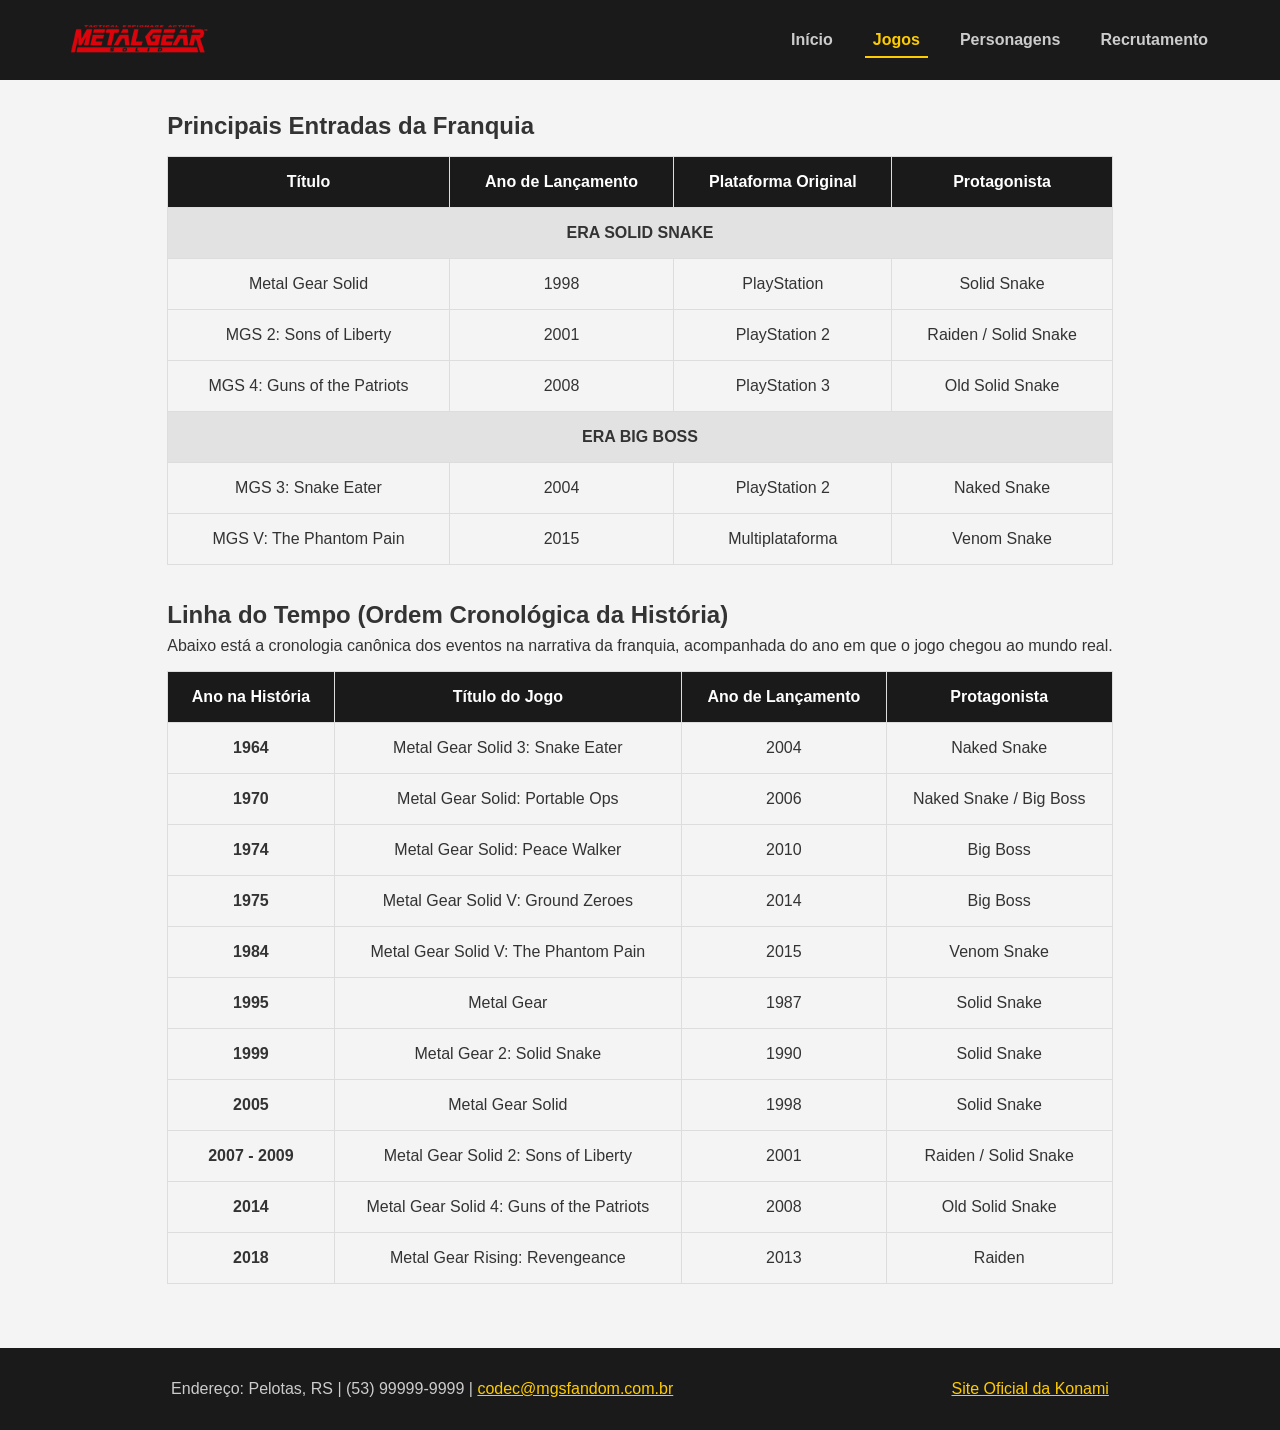
==== pag2.html @ 6c0ecba3 "project redone" ====
<!DOCTYPE html>
<html lang="pt-BR">
<head>
    <meta charset="utf-8">
    <meta name="description" content="Lista dos principais jogos da franquia Metal Gear Solid.">
    <meta name="author" content="Seu Nome Aqui">
    <meta name="keywords" content="Metal Gear Solid, Jogos, Lançamentos, Timeline, MGS1, MGS2">
    <title>Metal Gear Solid | Jogos</title>
    <link rel="icon" href="imagens/favicon.ico" type="image/x-icon">
    <link rel="stylesheet" href="CSS/estilo.css">
</head>
<body>
    <header class="header-fixo">
        <img src="imagens/logo.png" alt="Metal Gear Solid Logo" class="logo">
        <nav>
            <ul>
                <li><a href="index.html">Início</a></li>
                <li><a href="pag2.html" class="ativo">Jogos</a></li>
                <li><a href="pag3.html">Personagens</a></li>
                <li><a href="pag4.html">Recrutamento</a></li>
            </ul>
        </nav>
    </header>

    <main class="container">
        <section class="largura-total">
            <h1>Principais Entradas da Franquia</h1>
            
            <table class="tabela-jogos">
                <thead>
                    <tr>
                        <th>Título</th>
                        <th>Ano de Lançamento</th>
                        <th>Plataforma Original</th>
                        <th>Protagonista</th>
                    </tr>
                </thead>
                <tbody>
                    <tr>
                        <td colspan="4" class="linha-mesclada"><strong>Era Solid Snake</strong></td>
                    </tr>
                    <tr>
                        <td>Metal Gear Solid</td>
                        <td>1998</td>
                        <td>PlayStation</td>
                        <td>Solid Snake</td>
                    </tr>
                    <tr>
                        <td>MGS 2: Sons of Liberty</td>
                        <td>2001</td>
                        <td>PlayStation 2</td>
                        <td>Raiden / Solid Snake</td>
                    </tr>
                    <tr>
                        <td>MGS 4: Guns of the Patriots</td>
                        <td>2008</td>
                        <td>PlayStation 3</td>
                        <td>Old Solid Snake</td>
                    </tr>
                    <tr>
                        <td colspan="4" class="linha-mesclada"><strong>Era Big Boss</strong></td>
                    </tr>
                    <tr>
                        <td>MGS 3: Snake Eater</td>
                        <td>2004</td>
                        <td>PlayStation 2</td>
                        <td>Naked Snake</td>
                    </tr>
                    <tr>
                        <td>MGS V: The Phantom Pain</td>
                        <td>2015</td>
                        <td>Multiplataforma</td>
                        <td>Venom Snake</td>
                    </tr>
                </tbody>
            </table>

            <br><br>

            <h2>Linha do Tempo (Ordem Cronológica da História)</h2>
            <p style="margin-top: 0.5em; margin-bottom: 1em;">Abaixo está a cronologia canônica dos eventos na narrativa da franquia, acompanhada do ano em que o jogo chegou ao mundo real.</p>
            
            <table class="tabela-jogos">
                <thead>
                    <tr>
                        <th>Ano na História</th>
                        <th>Título do Jogo</th>
                        <th>Ano de Lançamento</th>
                        <th>Protagonista</th>
                    </tr>
                </thead>
                <tbody>
                    <tr>
                        <td><strong>1964</strong></td>
                        <td>Metal Gear Solid 3: Snake Eater</td>
                        <td>2004</td>
                        <td>Naked Snake</td>
                    </tr>
                    <tr>
                        <td><strong>1970</strong></td>
                        <td>Metal Gear Solid: Portable Ops</td>
                        <td>2006</td>
                        <td>Naked Snake / Big Boss</td>
                    </tr>
                    <tr>
                        <td><strong>1974</strong></td>
                        <td>Metal Gear Solid: Peace Walker</td>
                        <td>2010</td>
                        <td>Big Boss</td>
                    </tr>
                    <tr>
                        <td><strong>1975</strong></td>
                        <td>Metal Gear Solid V: Ground Zeroes</td>
                        <td>2014</td>
                        <td>Big Boss</td>
                    </tr>
                    <tr>
                        <td><strong>1984</strong></td>
                        <td>Metal Gear Solid V: The Phantom Pain</td>
                        <td>2015</td>
                        <td>Venom Snake</td>
                    </tr>
                    <tr>
                        <td><strong>1995</strong></td>
                        <td>Metal Gear</td>
                        <td>1987</td>
                        <td>Solid Snake</td>
                    </tr>
                    <tr>
                        <td><strong>1999</strong></td>
                        <td>Metal Gear 2: Solid Snake</td>
                        <td>1990</td>
                        <td>Solid Snake</td>
                    </tr>
                    <tr>
                        <td><strong>2005</strong></td>
                        <td>Metal Gear Solid</td>
                        <td>1998</td>
                        <td>Solid Snake</td>
                    </tr>
                    <tr>
                        <td><strong>2007 - 2009</strong></td>
                        <td>Metal Gear Solid 2: Sons of Liberty</td>
                        <td>2001</td>
                        <td>Raiden / Solid Snake</td>
                    </tr>
                    <tr>
                        <td><strong>2014</strong></td>
                        <td>Metal Gear Solid 4: Guns of the Patriots</td>
                        <td>2008</td>
                        <td>Old Solid Snake</td>
                    </tr>
                    <tr>
                        <td><strong>2018</strong></td>
                        <td>Metal Gear Rising: Revengeance</td>
                        <td>2013</td>
                        <td>Raiden</td>
                    </tr>
                </tbody>
            </table>
        </section>
    </main>

    <footer>
        <p>Endereço: Pelotas, RS | (53) 99999-9999 | <a href="mailto:codec@mgsfandom.com.br">codec@mgsfandom.com.br</a></p>
        <a href="https://www.konami.com/mg/" target="_blank">Site Oficial da Konami</a>
    </footer>
</body>
</html>
---- CSS/estilo.css ----
/* =========================================================
   RESET BÁSICO E SETUP DO STICKY FOOTER
========================================================= */
* {
    margin: 0;
    padding: 0;
    box-sizing: border-box;
    font-family: Arial, sans-serif;
}

body {
    background-color: #f4f4f4;
    color: #333;
    /* Exigência 7: Uso de min-width  */
    min-width: 320px; 

    /* Configuração do Sticky Footer com Flexbox */
    display: flex;
    flex-direction: column;
    min-height: 100vh;
}

/* =========================================================
   ELEMENTO QUE ACOMPANHA O SCROLL (Exigências 9) [cite: 31, 32, 33]
   Este header usa a propriedade "position: sticky" junto com
   "top: 0" para ficar fixo no topo da página ao rolar o scroll.
   Também utiliza outras propriedades de layout como z-index,
   display (flex), align-items e justify-content.
========================================================= */
.header-fixo {
    position: sticky;
    top: 0;
    z-index: 1000;
    background-color: #1a1a1a;
    color: white;
    display: flex;
    justify-content: space-between;
    align-items: center;
    /* Exigência 7: Trabalhar com unidades relativas (em/%)  */
    padding: 1em 5%;
}

.header-fixo .logo {
    max-width: 150px;
}

nav ul {
    list-style: none;
    display: flex;
    gap: 1.5em;
}

nav ul li a {
    color: #ccc;
    text-decoration: none;
    font-weight: bold;
    padding: 0.5em;
    /* Exigência 3: Utilizar a propriedade cursor no menu [cite: 12] */
    cursor: pointer; 
}

nav ul li a:hover,
nav ul li a.ativo {
    color: #ffcc00;
    border-bottom: 2px solid #ffcc00; /* Exigência 3: Menu indica página ativa [cite: 12] */
}

/* =========================================================
   CONTAINER PRINCIPAL (Expande para empurrar o Footer)
========================================================= */
.container {
    /* Exigência 7: Uso de max-width  */
    max-width: 1200px;
    margin: 2em auto;
    padding: 0 5%;
    display: flex;
    flex-wrap: wrap;
    gap: 2em;
    /* Faz o conteúdo principal preencher o espaço restante, empurrando o footer para baixo */
    flex: 1; 
}

.conteudo-principal {
    flex: 3;
    background: white;
    padding: 2em;
    border-radius: 8px;
    box-shadow: 0 2px 5px rgba(0,0,0,0.1);
}

.conteudo-secundario {
    flex: 1;
    background: #e9ecef;
    padding: 2em;
    border-radius: 8px;
    overflow: hidden; 
}

/* =========================================================
   PÁGINA 2 - TABELA DOS JOGOS [cite: 14, 15, 16]
========================================================= */
.tabela-jogos {
    width: 100%;
    border-collapse: collapse;
    margin-top: 1em;
}

.tabela-jogos th,
.tabela-jogos td {
    border: 1px solid #ddd;
    padding: 1em;
    text-align: center;
}

/* Exigência 4: Cabeçalho estilizado diferente das demais linhas [cite: 15] */
.tabela-jogos th {
    background-color: #1a1a1a;
    color: white;
}

.linha-mesclada {
    background-color: #e2e2e2;
    text-transform: uppercase;
}

/* Exigência 4: Ao passar o cursor, a formatação da tabela muda [cite: 16] */
.tabela-jogos tbody tr:hover {
    background-color: #fff3cd;
    cursor: crosshair;
}

/* =========================================================
   PÁGINA 3 - LISTA DE PERSONAGENS (CARDS) [cite: 18, 19, 20]
========================================================= */
.largura-total {
    width: 100%;
}

.lista-personagens {
    list-style: none;
    display: flex;
    flex-wrap: wrap;
    gap: 1.5em;
    justify-content: center;
    margin-top: 1.5em;
    width: 100%;
}

.lista-personagens li {
    background-color: #ffffff;
    border: 1px solid #ccc;
    border-radius: 8px;
    overflow: hidden; 
    width: calc(25% - 1.5em); 
    min-width: 250px; 
    display: flex;
    flex-direction: column;
    box-shadow: 0 4px 6px rgba(0,0,0,0.1);
    
    /* Exigência 5: Propriedade transition ao passar pelos itens [cite: 20] */
    transition: transform 0.3s ease, box-shadow 0.3s ease, background-color 0.3s ease;
}

.lista-personagens li img {
    width: 100%;
    height: 220px;
    object-fit: cover;
    object-position: top; /* <-- Esta é a propriedade mágica que foca no rosto */
    background-color: #222; 
}

.card-info {
    padding: 1.2em;
    flex: 1;
    display: flex;
    flex-direction: column;
    gap: 0.5em;
}

.card-info h3 a {
    color: #1a1a1a;
    text-decoration: none;
    font-weight: bold;
}

/* Exigência 5: Elementos pares devem ser estilizados de forma diferente [cite: 19] */
.lista-personagens li:nth-child(even) {
    background-color: #e9ecef;
    border: 1px solid #1a1a1a;
}

/* Efeito Hover do card utilizando a transição da Exigência 5 */
.lista-personagens li:hover {
    transform: translateY(-8px);
    box-shadow: 0 12px 20px rgba(0,0,0,0.25);
}

/* =========================================================
   SELETOR COM 4 NÍVEIS (Exigência 8) [cite: 28, 29, 30]
   
   COMENTÁRIO OBRIGATÓRIO:
   Este seletor de 4 níveis seleciona as tags de link (a) 
   que estão dentro de itens de lista (li), contidos na 
   lista ordenada (ol) dentro da section de ID 
   #conteudo-personagens.
   Ação: Altera a cor do texto e adiciona um sublinhado 
   quando o usuário passa o mouse especificamente sobre 
   o link do nome do personagem.
========================================================= */
section#conteudo-personagens ol li a:hover {
    color: #cc0000;
    text-decoration: underline;
}

/* =========================================================
   PÁGINA 4 - FORMULÁRIO [cite: 22, 23, 24]
========================================================= */
.form-section {
    width: 100%;
    background: white;
    padding: 2em;
    border-radius: 8px;
}

.formulario {
    display: flex;
    flex-direction: column;
    gap: 1em;
    margin-top: 1em;
}

.formulario label {
    font-weight: bold;
}

/* Exigência 6: Estilizar todos os campos [cite: 24] */
.formulario input[type="text"],
.formulario input[type="email"],
.formulario select,
.formulario textarea {
    width: 100%;
    padding: 0.8em;
    border: 1px solid #ccc;
    border-radius: 4px;
}

.formulario fieldset {
    padding: 1em;
    border: 1px solid #ccc;
    border-radius: 4px;
}

.checkbox-label {
    font-weight: normal;
    display: flex;
    align-items: center;
    gap: 0.5em;
}

.botoes {
    display: flex;
    gap: 1em;
}

.botoes input {
    padding: 1em 2em;
    border: none;
    border-radius: 4px;
    cursor: pointer;
    background-color: #1a1a1a;
    color: white;
    font-weight: bold;
}

.botoes input[type="reset"] {
    background-color: #cc0000;
}

/* =========================================================
   FOOTER
========================================================= */
footer {
    background-color: #1a1a1a;
    color: #ccc;
    text-align: center;
    padding: 2em;
    margin-top: 2em;
    display: flex;
    justify-content: space-around;
    flex-wrap: wrap;
    clear: both; /* Mais uma propriedade de layout [cite: 31] */
}

footer a {
    color: #ffcc00;
}
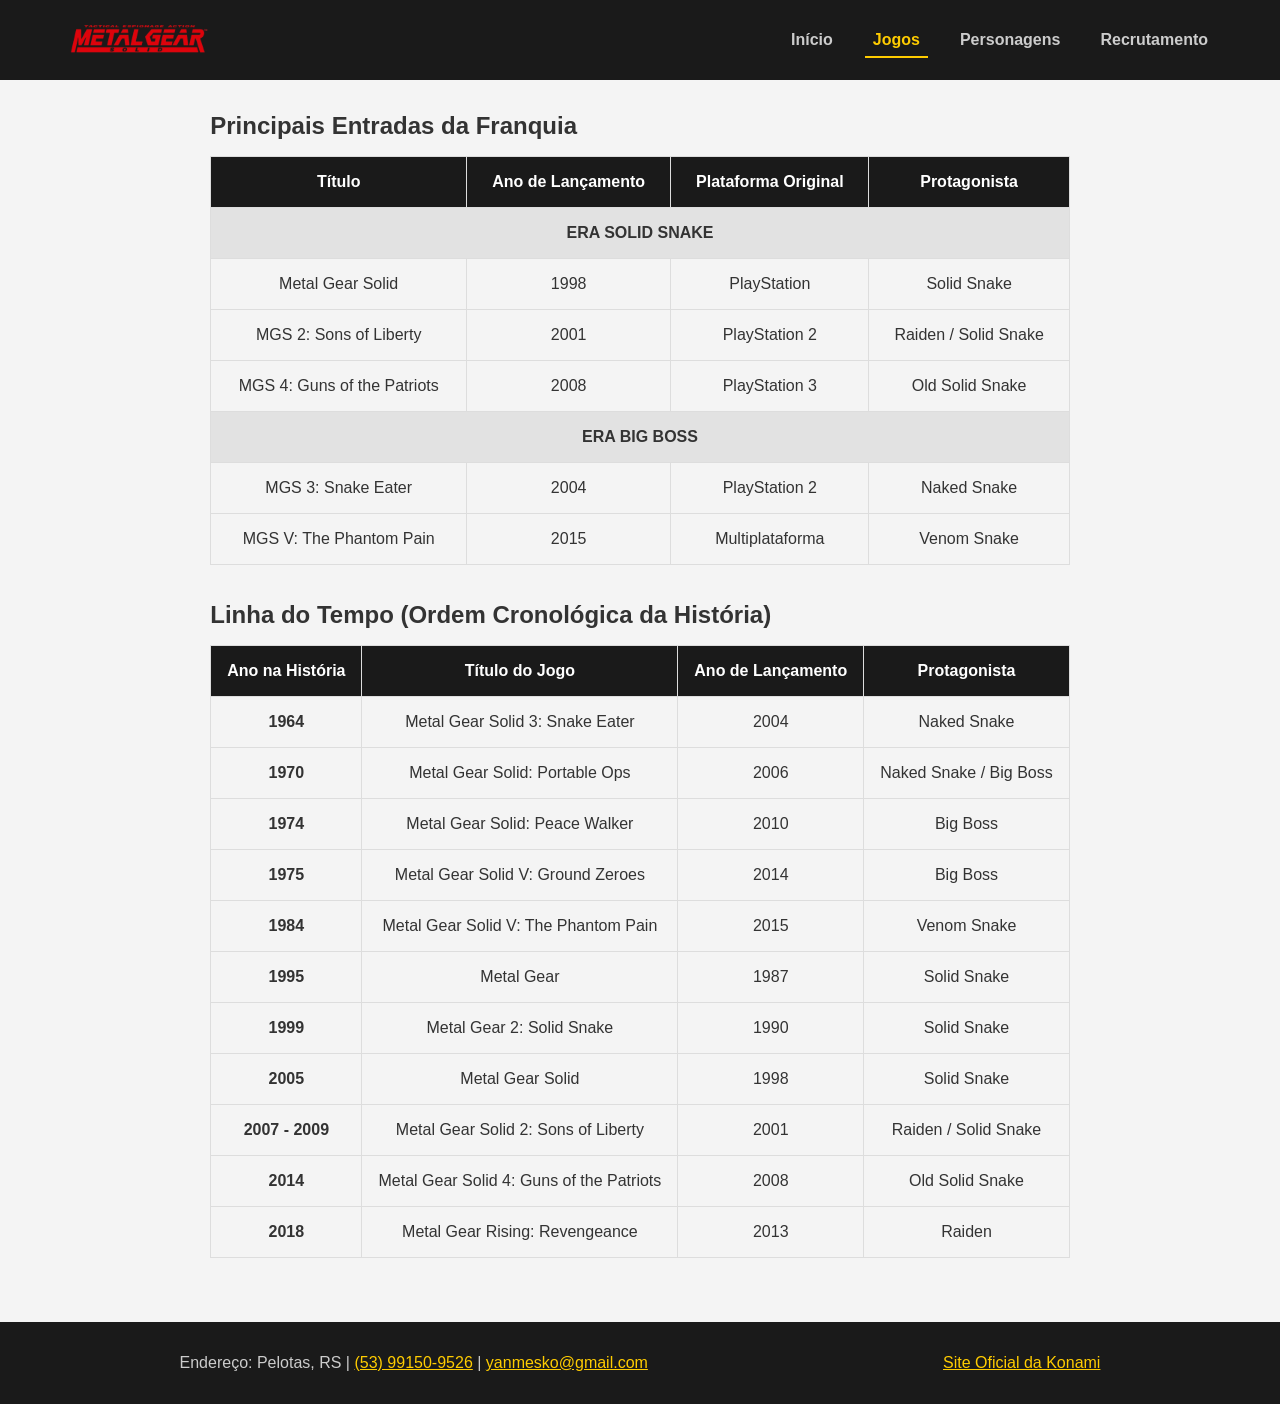
==== commit df69a23e: "adjusted footer infos" ====
--- a/pag2.html
+++ b/pag2.html
@@ -3,11 +3,11 @@
 <head>
     <meta charset="utf-8">
     <meta name="description" content="Lista dos principais jogos da franquia Metal Gear Solid.">
-    <meta name="author" content="Seu Nome Aqui">
+    <meta name="author" content="Yan">
     <meta name="keywords" content="Metal Gear Solid, Jogos, Lançamentos, Timeline, MGS1, MGS2">
     <title>Metal Gear Solid | Jogos</title>
-    <link rel="icon" href="imagens/favicon.ico" type="image/x-icon">
-    <link rel="stylesheet" href="CSS/estilo.css">
+    <link rel="icon" href="./imagens/favicon.ico" type="image/x-icon">
+    <link rel="stylesheet" href="./CSS/estilo.css">
 </head>
 <body>
     <header class="header-fixo">
@@ -78,7 +78,6 @@
             <br><br>
 
             <h2>Linha do Tempo (Ordem Cronológica da História)</h2>
-            <p style="margin-top: 0.5em; margin-bottom: 1em;">Abaixo está a cronologia canônica dos eventos na narrativa da franquia, acompanhada do ano em que o jogo chegou ao mundo real.</p>
             
             <table class="tabela-jogos">
                 <thead>
@@ -162,7 +161,7 @@
     </main>
 
     <footer>
-        <p>Endereço: Pelotas, RS | (53) 99999-9999 | <a href="mailto:codec@mgsfandom.com.br">codec@mgsfandom.com.br</a></p>
+        <p>Endereço: Pelotas, RS | <a href="tel:+5553991509526">(53) 99150-9526</a> | <a href="mailto:yanmesko@gmail.com">yanmesko@gmail.com</a></p>
         <a href="https://www.konami.com/mg/" target="_blank">Site Oficial da Konami</a>
     </footer>
 </body>
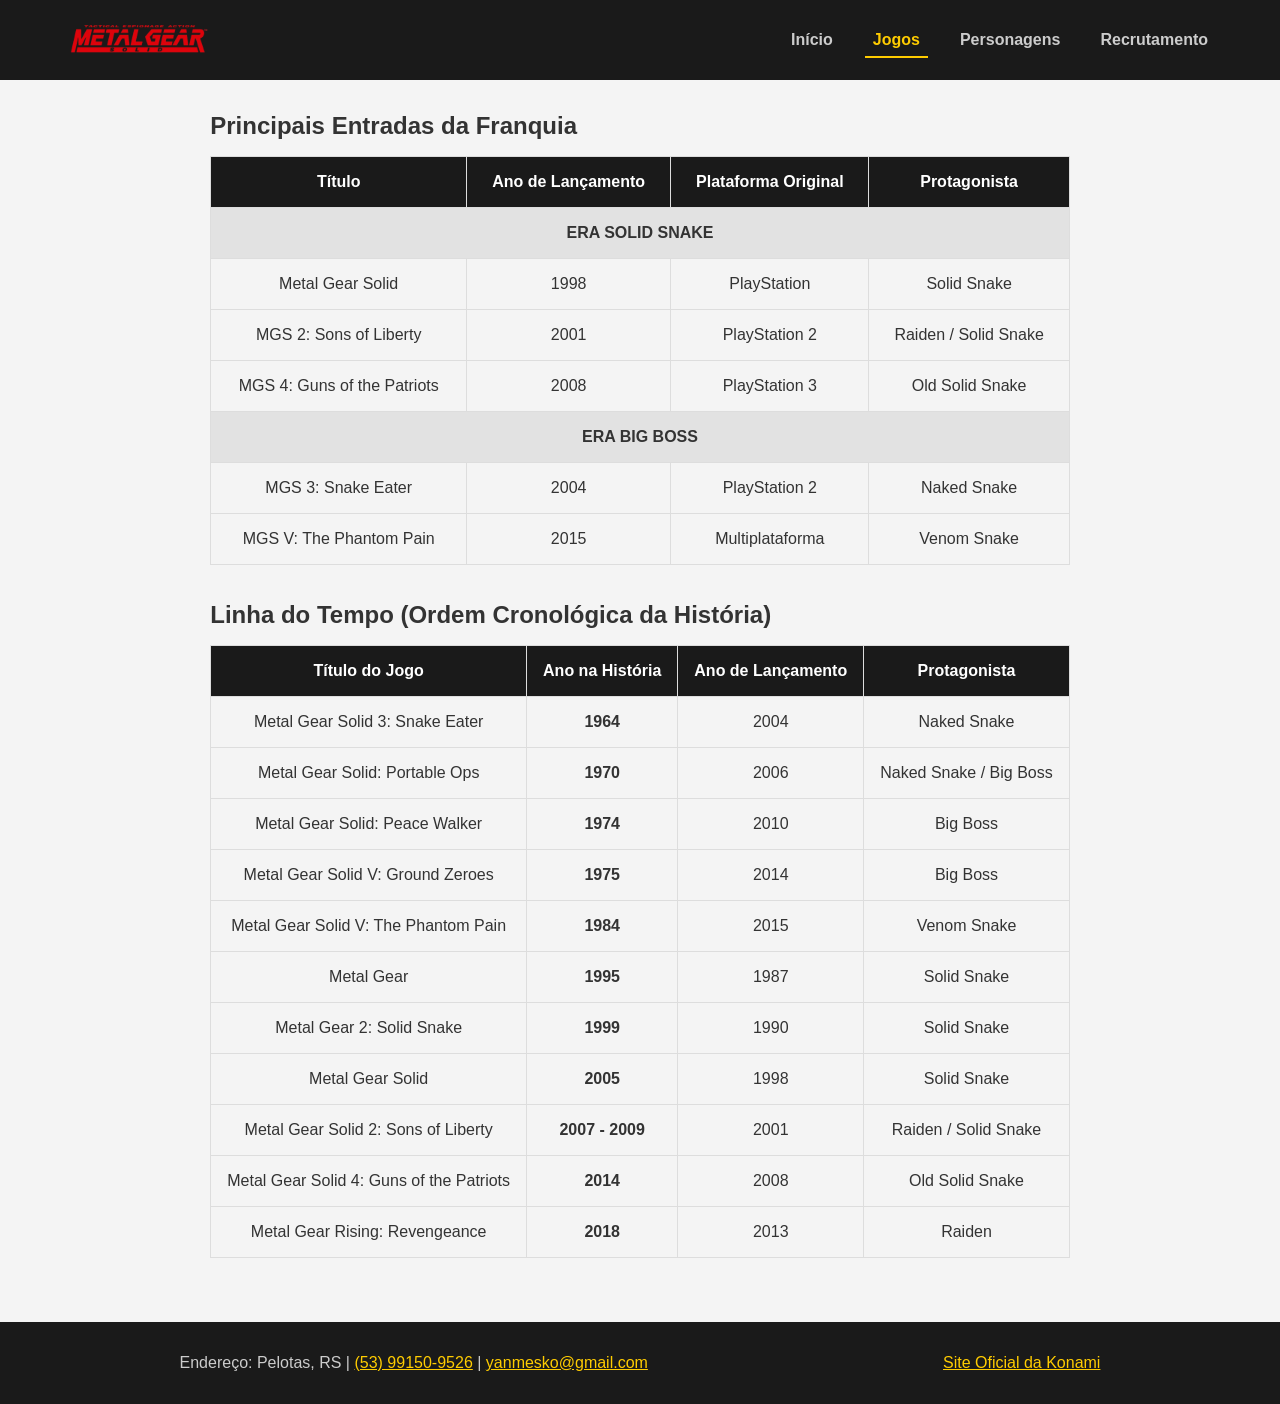
==== commit bc9a950a: "altered columns in games table" ====
--- a/pag2.html
+++ b/pag2.html
@@ -11,7 +11,7 @@
 </head>
 <body>
     <header class="header-fixo">
-        <img src="imagens/logo.png" alt="Metal Gear Solid Logo" class="logo">
+        <img src="./imagens/logo.png" alt="Metal Gear Solid Logo" class="logo">
         <nav>
             <ul>
                 <li><a href="index.html">Início</a></li>
@@ -82,76 +82,76 @@
             <table class="tabela-jogos">
                 <thead>
                     <tr>
+                        <th>Título do Jogo</th>
                         <th>Ano na História</th>
-                        <th>Título do Jogo</th>
                         <th>Ano de Lançamento</th>
                         <th>Protagonista</th>
                     </tr>
                 </thead>
                 <tbody>
                     <tr>
+                        <td>Metal Gear Solid 3: Snake Eater</td>
                         <td><strong>1964</strong></td>
-                        <td>Metal Gear Solid 3: Snake Eater</td>
                         <td>2004</td>
                         <td>Naked Snake</td>
                     </tr>
                     <tr>
+                        <td>Metal Gear Solid: Portable Ops</td>
                         <td><strong>1970</strong></td>
-                        <td>Metal Gear Solid: Portable Ops</td>
                         <td>2006</td>
                         <td>Naked Snake / Big Boss</td>
                     </tr>
                     <tr>
+                        <td>Metal Gear Solid: Peace Walker</td>
                         <td><strong>1974</strong></td>
-                        <td>Metal Gear Solid: Peace Walker</td>
                         <td>2010</td>
                         <td>Big Boss</td>
                     </tr>
                     <tr>
+                        <td>Metal Gear Solid V: Ground Zeroes</td>
                         <td><strong>1975</strong></td>
-                        <td>Metal Gear Solid V: Ground Zeroes</td>
                         <td>2014</td>
                         <td>Big Boss</td>
                     </tr>
                     <tr>
+                        <td>Metal Gear Solid V: The Phantom Pain</td>
                         <td><strong>1984</strong></td>
-                        <td>Metal Gear Solid V: The Phantom Pain</td>
                         <td>2015</td>
                         <td>Venom Snake</td>
                     </tr>
                     <tr>
+                        <td>Metal Gear</td>
                         <td><strong>1995</strong></td>
-                        <td>Metal Gear</td>
                         <td>1987</td>
                         <td>Solid Snake</td>
                     </tr>
                     <tr>
+                        <td>Metal Gear 2: Solid Snake</td>
                         <td><strong>1999</strong></td>
-                        <td>Metal Gear 2: Solid Snake</td>
                         <td>1990</td>
                         <td>Solid Snake</td>
                     </tr>
                     <tr>
+                        <td>Metal Gear Solid</td>
                         <td><strong>2005</strong></td>
-                        <td>Metal Gear Solid</td>
                         <td>1998</td>
                         <td>Solid Snake</td>
                     </tr>
                     <tr>
+                        <td>Metal Gear Solid 2: Sons of Liberty</td>
                         <td><strong>2007 - 2009</strong></td>
-                        <td>Metal Gear Solid 2: Sons of Liberty</td>
                         <td>2001</td>
                         <td>Raiden / Solid Snake</td>
                     </tr>
                     <tr>
+                        <td>Metal Gear Solid 4: Guns of the Patriots</td>
                         <td><strong>2014</strong></td>
-                        <td>Metal Gear Solid 4: Guns of the Patriots</td>
                         <td>2008</td>
                         <td>Old Solid Snake</td>
                     </tr>
                     <tr>
+                        <td>Metal Gear Rising: Revengeance</td>
                         <td><strong>2018</strong></td>
-                        <td>Metal Gear Rising: Revengeance</td>
                         <td>2013</td>
                         <td>Raiden</td>
                     </tr>
--- a/CSS/estilo.css
+++ b/CSS/estilo.css
@@ -1,6 +1,8 @@
-/* =========================================================
-   RESET BÁSICO E SETUP DO STICKY FOOTER
-========================================================= */
+/*
+================================
+-- COMEÇO ESTILIZAÇÃO GERAL -- =
+================================
+*/
 * {
     margin: 0;
     padding: 0;
@@ -11,72 +13,106 @@
 body {
     background-color: #f4f4f4;
     color: #333;
-    /* Exigência 7: Uso de min-width  */
+
     min-width: 320px; 
 
-    /* Configuração do Sticky Footer com Flexbox */
     display: flex;
     flex-direction: column;
     min-height: 100vh;
 }
-
-/* =========================================================
-   ELEMENTO QUE ACOMPANHA O SCROLL (Exigências 9) [cite: 31, 32, 33]
-   Este header usa a propriedade "position: sticky" junto com
-   "top: 0" para ficar fixo no topo da página ao rolar o scroll.
-   Também utiliza outras propriedades de layout como z-index,
-   display (flex), align-items e justify-content.
-========================================================= */
+/*
+=============================
+-- FIM ESTILIZAÇÃO GERAL -- =
+=============================
+*/
+
+
+
+/*
+===================================================
+-- COMEÇO ESTILIZAÇÃO HEADER FIXO TOPO DA TELA -- =
+===================================================
+*/
 .header-fixo {
+    /*-- HEADER FIXO ACOMPANHA SCROLL --*/
     position: sticky;
     top: 0;
     z-index: 1000;
+
     background-color: #1a1a1a;
     color: white;
+
     display: flex;
     justify-content: space-between;
     align-items: center;
-    /* Exigência 7: Trabalhar com unidades relativas (em/%)  */
+
     padding: 1em 5%;
 }
 
 .header-fixo .logo {
     max-width: 150px;
 }
-
+/*
+================================================
+-- FIM ESTILIZAÇÃO HEADER FIXO TOPO DA TELA -- =
+================================================
+*/
+
+
+
+/*
+=================================
+-- COMEÇO ESTILIZAÇÃO NAVBAR -- =
+=================================
+*/
 nav ul {
     list-style: none;
+
     display: flex;
     gap: 1.5em;
 }
 
 nav ul li a {
+    cursor: pointer; 
+
     color: #ccc;
     text-decoration: none;
     font-weight: bold;
+
     padding: 0.5em;
-    /* Exigência 3: Utilizar a propriedade cursor no menu [cite: 12] */
-    cursor: pointer; 
-}
-
+    
+}
+
+ /*página ativa*/
 nav ul li a:hover,
 nav ul li a.ativo {
     color: #ffcc00;
-    border-bottom: 2px solid #ffcc00; /* Exigência 3: Menu indica página ativa [cite: 12] */
-}
-
-/* =========================================================
-   CONTAINER PRINCIPAL (Expande para empurrar o Footer)
-========================================================= */
+    border-bottom: 2px solid #ffcc00;
+}
+/*
+==============================
+-- FIM ESTILIZAÇÃO NAVBAR -- =
+==============================
+*/
+
+
+
+/*
+======================================
+-- COMEÇO ESTILIZAÇÃO DE CONTEÚDO -- =
+======================================
+*/
+
 .container {
-    /* Exigência 7: Uso de max-width  */
     max-width: 1200px;
     margin: 2em auto;
+
     padding: 0 5%;
+
     display: flex;
     flex-wrap: wrap;
     gap: 2em;
-    /* Faz o conteúdo principal preencher o espaço restante, empurrando o footer para baixo */
+
     flex: 1; 
 }
 
@@ -87,6 +123,10 @@
     border-radius: 8px;
     box-shadow: 0 2px 5px rgba(0,0,0,0.1);
 }
+.conteudo-principal p {
+    margin-bottom: 1em;
+    line-height: 1.6;
+}
 
 .conteudo-secundario {
     flex: 1;
@@ -95,10 +135,53 @@
     border-radius: 8px;
     overflow: hidden; 
 }
-
-/* =========================================================
-   PÁGINA 2 - TABELA DOS JOGOS [cite: 14, 15, 16]
-========================================================= */
+.conteudo-secundario h2 {
+    margin-bottom: 0.5em;
+    text-align: center;
+}
+.conteudo-secundario h3 {
+    margin-bottom: 0.5em;
+}
+.conteudo-secundario .citacao {
+    margin-top: 1em;
+    font-size: 0.9em;
+    text-align: center;
+}
+.conteudo-secundario hr {
+    margin: 1.5em 0;
+    border: none;
+    border-top: 1px solid #ccc;
+}
+
+.conteudo-secundario .curiosidade-texto {
+    font-size: 0.9em;
+    line-height: 1.4;
+}
+
+.imagem-lateral {
+    width: 100%;
+    height: auto;
+    border-radius: 8px;
+    box-shadow: 0 4px 6px rgba(0,0,0,0.2);
+    display: block;
+    margin: 0 auto;
+    object-fit: contain;
+}
+
+/*
+===================================
+-- FIM ESTILIZAÇÃO DE CONTEÚDO -- =
+===================================
+*/
+
+
+
+/*
+=========================================
+-- COMEÇO PÁGINA 2 - TABELA DE JOGOS -- =
+=========================================
+*/
+
 .tabela-jogos {
     width: 100%;
     border-collapse: collapse;
@@ -112,7 +195,6 @@
     text-align: center;
 }
 
-/* Exigência 4: Cabeçalho estilizado diferente das demais linhas [cite: 15] */
 .tabela-jogos th {
     background-color: #1a1a1a;
     color: white;
@@ -123,15 +205,24 @@
     text-transform: uppercase;
 }
 
-/* Exigência 4: Ao passar o cursor, a formatação da tabela muda [cite: 16] */
 .tabela-jogos tbody tr:hover {
     background-color: #fff3cd;
     cursor: crosshair;
 }
 
-/* =========================================================
-   PÁGINA 3 - LISTA DE PERSONAGENS (CARDS) [cite: 18, 19, 20]
-========================================================= */
+/*
+======================================
+-- FIM PÁGINA 2 - TABELA DE JOGOS -- =
+======================================
+*/
+
+
+
+/*
+==============================================
+-- COMEÇO PÁGINA 3 - LISTA DE PERSONAGENS -- =
+==============================================
+*/
 .largura-total {
     width: 100%;
 }
@@ -148,24 +239,27 @@
 
 .lista-personagens li {
     background-color: #ffffff;
+
     border: 1px solid #ccc;
     border-radius: 8px;
+
     overflow: hidden; 
     width: calc(25% - 1.5em); 
     min-width: 250px; 
+
     display: flex;
     flex-direction: column;
     box-shadow: 0 4px 6px rgba(0,0,0,0.1);
-    
-    /* Exigência 5: Propriedade transition ao passar pelos itens [cite: 20] */
+
     transition: transform 0.3s ease, box-shadow 0.3s ease, background-color 0.3s ease;
+
 }
 
 .lista-personagens li img {
     width: 100%;
     height: 220px;
     object-fit: cover;
-    object-position: top; /* <-- Esta é a propriedade mágica que foca no rosto */
+    object-position: top;
     background-color: #222; 
 }
 
@@ -183,38 +277,34 @@
     font-weight: bold;
 }
 
-/* Exigência 5: Elementos pares devem ser estilizados de forma diferente [cite: 19] */
 .lista-personagens li:nth-child(even) {
     background-color: #e9ecef;
     border: 1px solid #1a1a1a;
 }
 
-/* Efeito Hover do card utilizando a transição da Exigência 5 */
 .lista-personagens li:hover {
     transform: translateY(-8px);
     box-shadow: 0 12px 20px rgba(0,0,0,0.25);
 }
 
-/* =========================================================
-   SELETOR COM 4 NÍVEIS (Exigência 8) [cite: 28, 29, 30]
-   
-   COMENTÁRIO OBRIGATÓRIO:
-   Este seletor de 4 níveis seleciona as tags de link (a) 
-   que estão dentro de itens de lista (li), contidos na 
-   lista ordenada (ol) dentro da section de ID 
-   #conteudo-personagens.
-   Ação: Altera a cor do texto e adiciona um sublinhado 
-   quando o usuário passa o mouse especificamente sobre 
-   o link do nome do personagem.
-========================================================= */
+/*-- Seletor com 4 níveis --*/
 section#conteudo-personagens ol li a:hover {
     color: #cc0000;
     text-decoration: underline;
 }
-
-/* =========================================================
-   PÁGINA 4 - FORMULÁRIO [cite: 22, 23, 24]
-========================================================= */
+/*
+===========================================
+-- FIM PÁGINA 3 - LISTA DE PERSONAGENS -- =
+===========================================
+*/
+
+
+
+/*
+================================================
+-- COMEÇO ESTILIZAÇÃO PÁGINA 4 - FORMULÁRIO -- =
+================================================
+*/
 .form-section {
     width: 100%;
     background: white;
@@ -233,7 +323,6 @@
     font-weight: bold;
 }
 
-/* Exigência 6: Estilizar todos os campos [cite: 24] */
 .formulario input[type="text"],
 .formulario input[type="email"],
 .formulario select,
@@ -275,22 +364,39 @@
 .botoes input[type="reset"] {
     background-color: #cc0000;
 }
-
-/* =========================================================
-   FOOTER
-========================================================= */
+/*
+=============================================
+-- FIM ESTILIZAÇÃO PÁGINA 4 - FORMULÁRIO -- =
+=============================================
+*/
+
+
+
+/* 
+====================================
+-- COMEÇO ESTILIZAÇÃO DO FOOTER -- =
+====================================
+*/
 footer {
     background-color: #1a1a1a;
     color: #ccc;
+
     text-align: center;
+
     padding: 2em;
     margin-top: 2em;
+
     display: flex;
     justify-content: space-around;
     flex-wrap: wrap;
-    clear: both; /* Mais uma propriedade de layout [cite: 31] */
+    clear: both;
 }
 
 footer a {
     color: #ffcc00;
-}+}
+/* 
+=================================
+-- FIM ESTILIZAÇÃO DO FOOTER -- =
+=================================
+*/
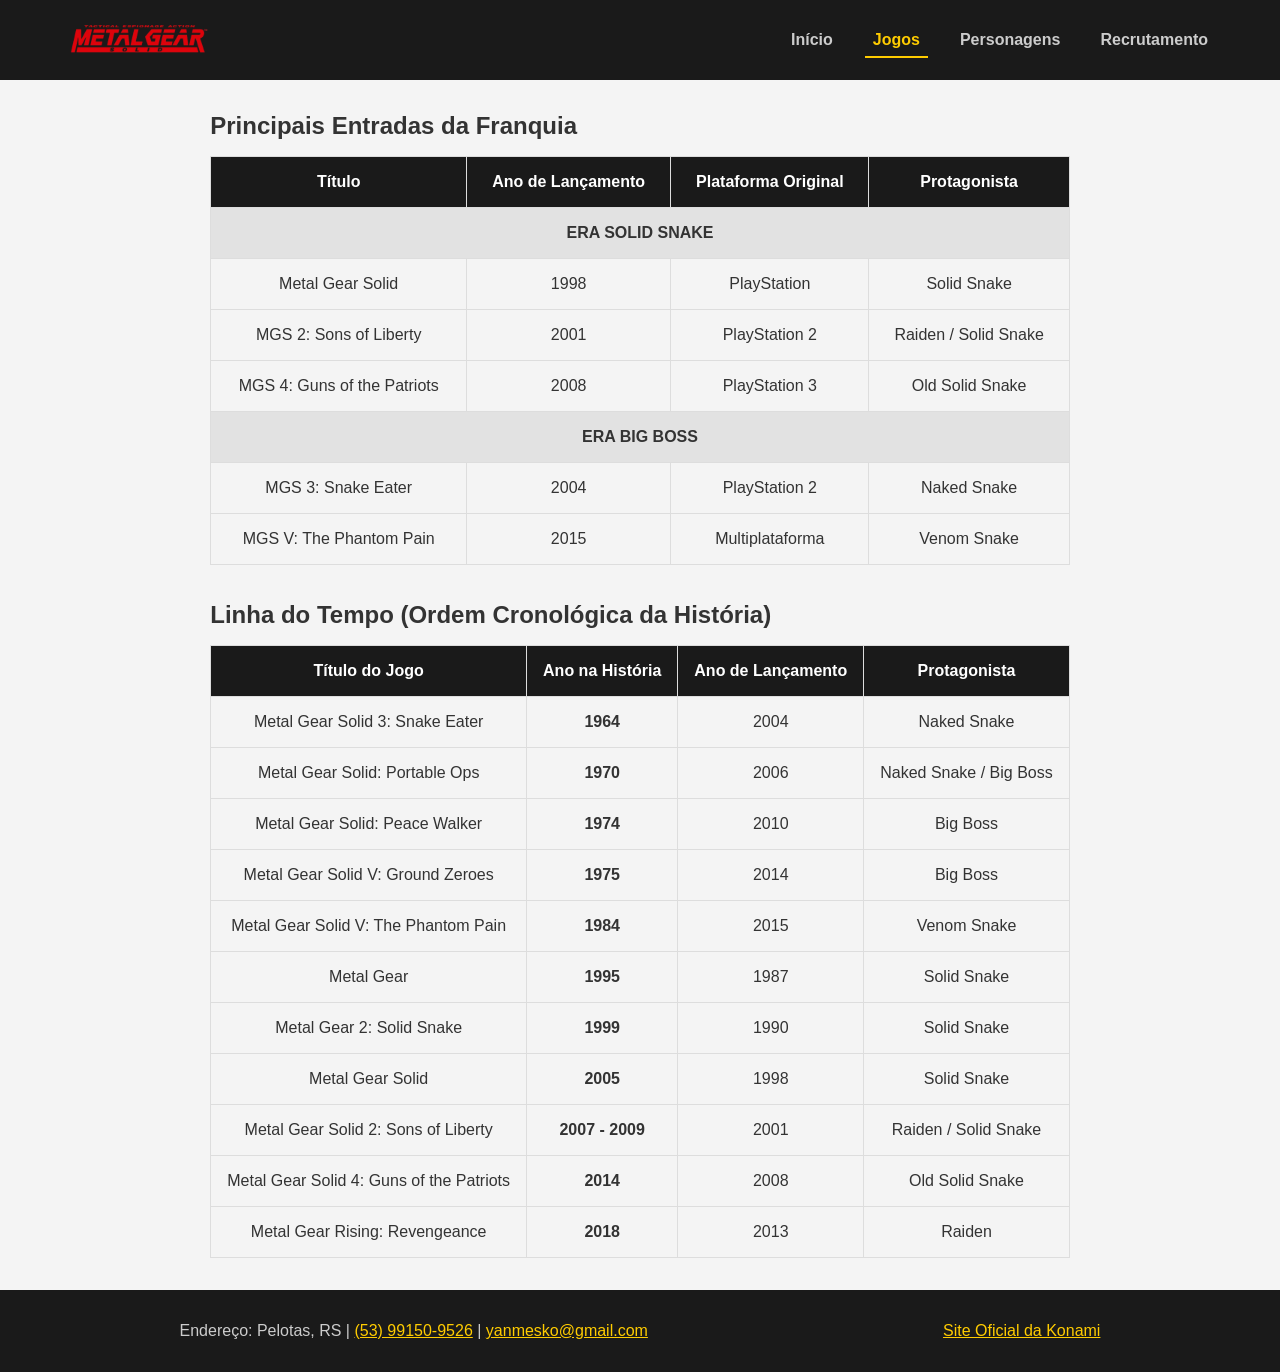
==== commit c4c3ca1b: "Revisão Geral 05 - Finalização" ====
--- a/pag2.html
+++ b/pag2.html
@@ -2,6 +2,7 @@
 <html lang="pt-BR">
 <head>
     <meta charset="utf-8">
+    <meta name="viewport" content="width=device-width, initial-scale=1.0">
     <meta name="description" content="Lista dos principais jogos da franquia Metal Gear Solid.">
     <meta name="author" content="Yan">
     <meta name="keywords" content="Metal Gear Solid, Jogos, Lançamentos, Timeline, MGS1, MGS2">
--- a/CSS/estilo.css
+++ b/CSS/estilo.css
@@ -7,7 +7,7 @@
     margin: 0;
     padding: 0;
     box-sizing: border-box;
-    font-family: Arial, sans-serif;
+    font-family: 'Segoe UI', Tahoma, Geneva, Verdana, sans-serif;
 }
 
 body {
@@ -113,7 +113,8 @@
     flex-wrap: wrap;
     gap: 2em;
 
-    flex: 1; 
+    align-items: flex-start;
+
 }
 
 .conteudo-principal {
@@ -384,7 +385,7 @@
     text-align: center;
 
     padding: 2em;
-    margin-top: 2em;
+    margin-top: auto;
 
     display: flex;
     justify-content: space-around;
@@ -399,4 +400,51 @@
 =================================
 -- FIM ESTILIZAÇÃO DO FOOTER -- =
 =================================
+*/
+
+
+
+/*
+=====================================
+-- ESTILIZAÇÃO PRA WIDTHS BAIXAS -- =
+=====================================
+*/
+@media (max-width: 1119px) {
+    .container {
+        margin: 1em auto;
+        gap: 1em; 
+        flex-direction: column;
+        align-items: stretch;
+    }
+
+    .conteudo-principal,
+    .conteudo-secundario,
+    .form-section
+    {
+        flex: auto;
+        width: 100%;
+        flex: auto;
+    }
+
+    .header-fixo {
+        padding: 1em 5%;
+        flex-direction: column;
+        gap: 1em;
+    }
+
+    .tabela-jogos th,
+    .tabela-jogos td {
+        padding: 0.5em;
+        font-size: 0.9em;
+    }
+
+    .lista-personagens li {
+        width: 100%;
+        min-width: unset;
+    }
+}
+/*
+=========================================
+-- FIM ESTILIZAÇÃO PRA WIDTHS BAIXAS -- =
+=========================================
 */
